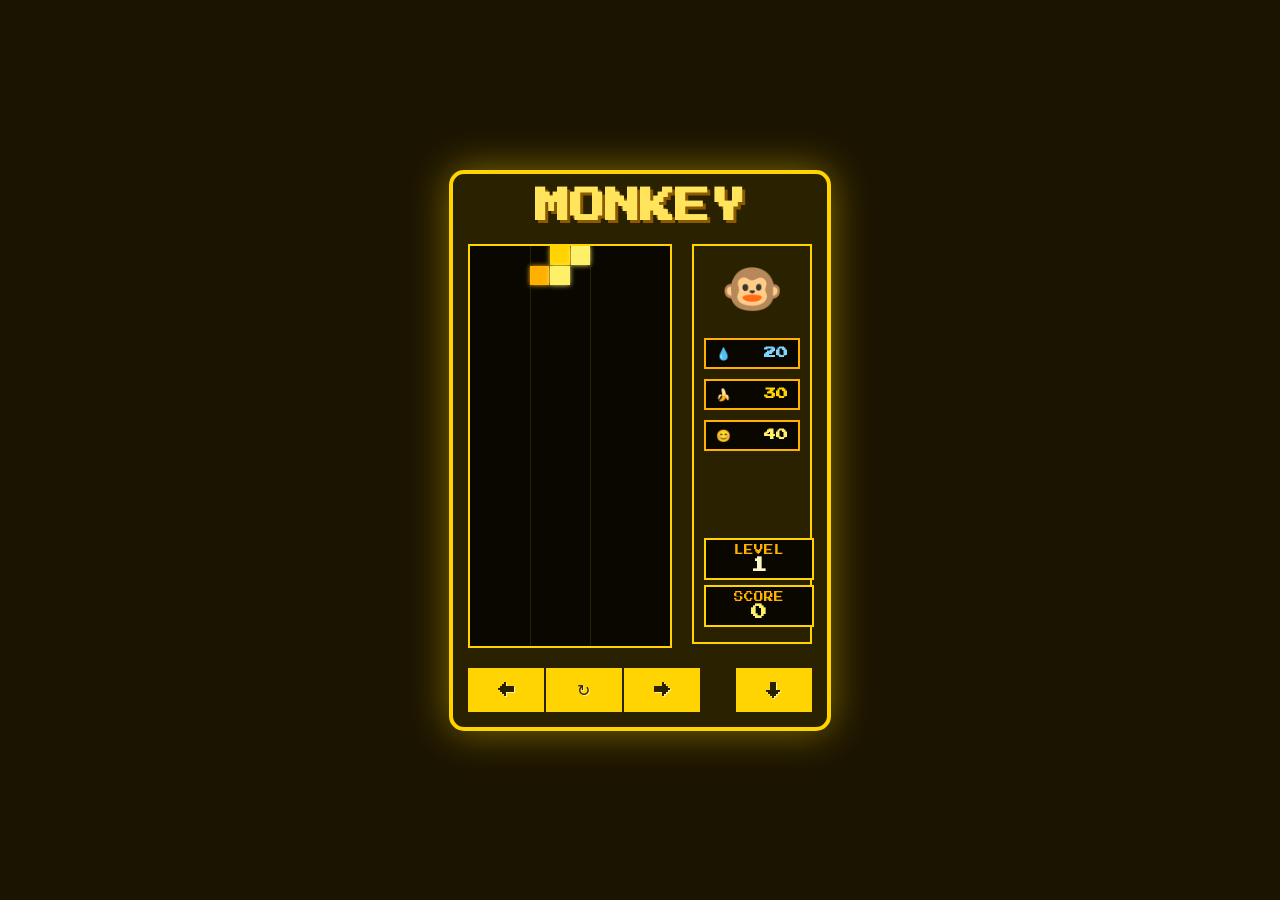
==== tetris/index.html @ 61cf6649 "add monkey tetris" ====
<!DOCTYPE html>
<html lang="en">
<head>
    <meta charset="UTF-8">
    <meta name="viewport" content="width=device-width,initial-scale=1">
    <title>MONKEY</title>
    <link rel="stylesheet" href="style.css">
</head>
<body>
    <div class="game-container">
        <h1 class="game-title">MONKEY</h1>
        <div class="game-content">
            <div class="tetris-grid"></div>
            <div class="stats">
                <div class="monkey-face" id="monkey-emoji">🐵</div>
                <div class="stat-icon" id="hydration">💧 <span id="hydration-value" class="stat-value">0</span></div>
                <div class="stat-icon" id="nutrition">🍌 <span id="nutrition-value" class="stat-value">0</span></div>
                <div class="stat-icon" id="mood">😊 <span id="mood-value" class="stat-value">0</span></div>
                <div class="game-info">
                    <div class="info-box">
                        <div class="info-label">LEVEL</div>
                        <div id="level-value" class="info-value">1</div>
                    </div>
                    <div class="info-box">
                        <div class="info-label">SCORE</div>
                        <div id="score-value" class="info-value">0</div>
                    </div>
                </div>
            </div>
        </div>
        <div class="controls">
            <button class="control-btn" id="left-btn">←</button>
            <button class="control-btn" id="rotate-btn">↻</button>
            <button class="control-btn" id="right-btn">→</button>
            <button class="control-btn" id="drop-btn">↓</button>
        </div>
    </div>
    <script src="script.js"></script>
</body>
</html>
---- tetris/style.css ----
@import url('https://fonts.googleapis.com/css2?family=Press+Start+2P&display=swap');

body {
    font-family: 'Press Start 2P', cursive;
    background: #1b1400;
    color: #fff8c6;
    display: flex;
    justify-content: center;
    align-items: center;
    height: 100vh;
    margin: 0;
    overflow: hidden;
    user-select: none;
}

.game-container {
    background: #2a2100;
    border: 4px solid #ffd400;
    border-radius: 15px;
    padding: 15px;
    display: flex;
    flex-direction: column;
    align-items: center;
    box-shadow: 0 0 40px rgba(255, 212, 0, 0.45);
}

.game-title {
    color: #ffe45c;
    font-size: 2.2em;
    margin: 0 0 20px;
    text-shadow: 3px 3px #8b5a00;
}

.game-content {
    display: flex;
    justify-content: center;
    align-items: flex-start;
}

.tetris-grid {
    width: 200px;
    height: 400px;
    display: grid;
    grid-template-columns: repeat(10, 1fr);
    gap: 1px;
    background: #090700;
    border: 2px solid #ffd400;
    position: relative;
    overflow: hidden;
}

.tetris-cell {
    background: none;
    transition: background-color 0.2s ease;
}

.controls {
    display: flex;
    justify-content: space-between;
    margin-top: 20px;
    width: 100%;
}

.control-btn {
    background: #ffd400;
    color: #2a2100;
    border: none;
    padding: 12px 0;
    border-radius: 0;
    cursor: pointer;
    font-family: 'Press Start 2P', cursive;
    font-size: 16px;
    transition: background 0.3s ease, transform 0.1s ease;
    width: 22%;
    text-shadow: 1px 1px #fff4a3;
}

.control-btn:hover {
    background: #fff06a;
    transform: translateY(-2px);
}

.control-btn:active {
    transform: translateY(1px);
    background: #d89b00;
}

.stats {
    display: flex;
    flex-direction: column;
    margin-left: 20px;
    width: 120px;
    background: #2a2100;
    padding: 10px;
    border: 2px solid #ffd400;
    height: 400px;
    box-sizing: border-box;
}

.monkey-face {
    font-size: 50px;
    text-align: center;
    margin-bottom: 20px;
}

.stat-icon {
    font-size: 12px;
    margin-bottom: 10px;
    display: flex;
    align-items: center;
    justify-content: space-between;
    padding: 6px 10px;
    background: #090700;
    border: 2px solid #ffb000;
}

.stat-value {
    font-weight: 700;
    transition: transform 0.2s ease;
}

#hydration {
    color: #7fd7ff;
}

#nutrition {
    color: #ffd400;
}

#mood {
    color: #fff06a;
}

.danger {
    border-color: #ff4d00 !important;
    color: #ff4d00 !important;
}

.game-info {
    margin-top: auto;
}

.info-box {
    background: #090700;
    border: 2px solid #ffd400;
    padding: 5px;
    width: 100%;
    text-align: center;
    margin-bottom: 5px;
}

.info-label {
    font-size: 0.6em;
    color: #ffb000;
    margin-bottom: 2px;
}

.info-value {
    font-size: 1em;
    font-weight: 700;
    transition: transform 0.2s ease;
}

#score-value {
    color: #fff06a;
}

#right-btn {
    margin-right: 10%;
}

.path-highlight {
    position: absolute;
    background: rgba(255, 212, 0, 0.12);
    pointer-events: none;
}

.highlight-change {
    transform: scale(1.05);
}
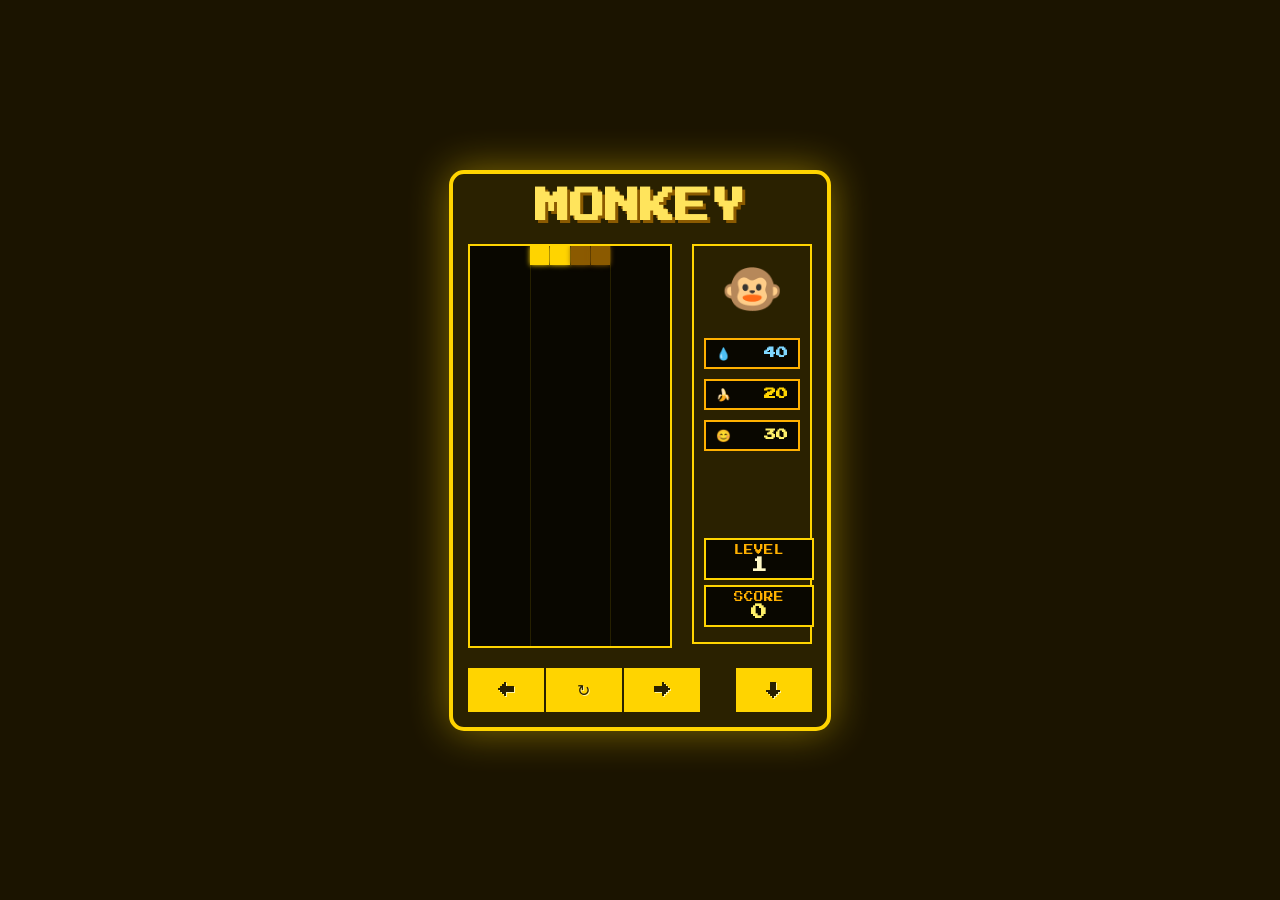
==== commit 7596d275: "rename script.js to tetris.js" ====
--- a/tetris/index.html
+++ b/tetris/index.html
@@ -35,6 +35,6 @@
             <button class="control-btn" id="drop-btn">↓</button>
         </div>
     </div>
-    <script src="script.js"></script>
+    <script src="tetris.js"></script>
 </body>
 </html>
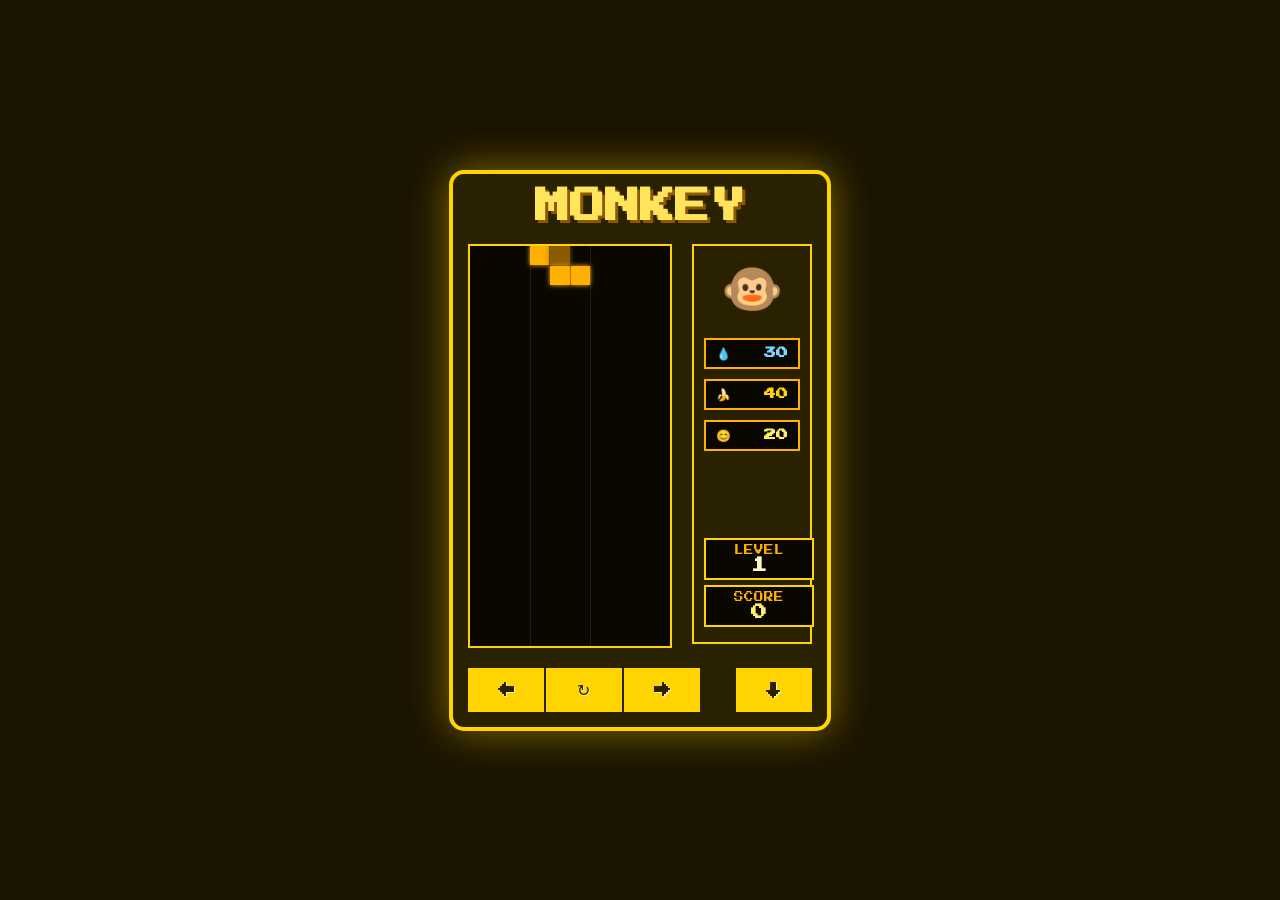
==== commit ec7268ac: "add absolute path to resolve tetris.js" ====
--- a/tetris/index.html
+++ b/tetris/index.html
@@ -35,6 +35,6 @@
             <button class="control-btn" id="drop-btn">↓</button>
         </div>
     </div>
-    <script src="tetris.js"></script>
+<script src="/tetris/tetris.js" defer></script>
 </body>
 </html>
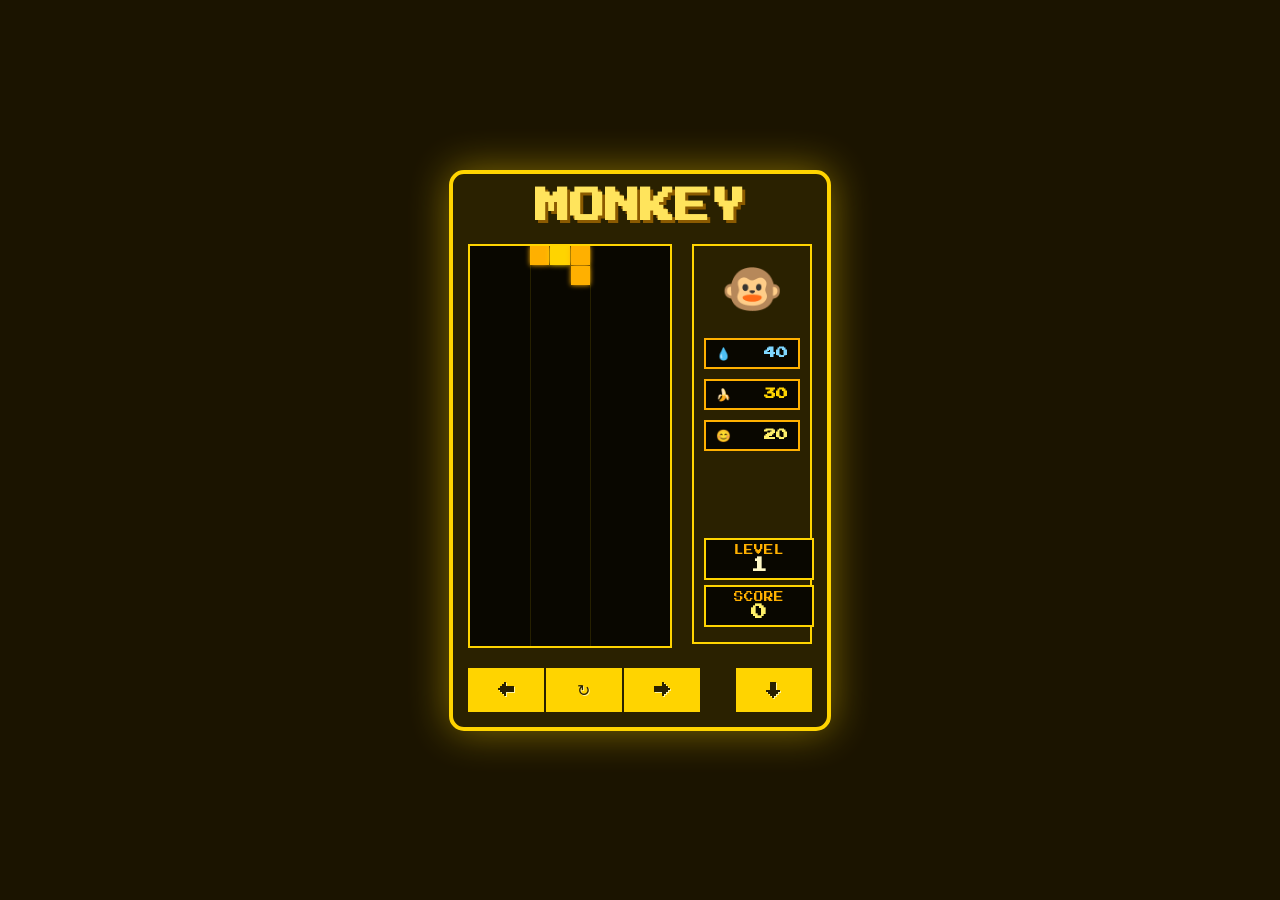
==== commit a4a69813: "rename tetris css, add path" ====
--- a/tetris/index.html
+++ b/tetris/index.html
@@ -4,7 +4,7 @@
     <meta charset="UTF-8">
     <meta name="viewport" content="width=device-width,initial-scale=1">
     <title>MONKEY</title>
-    <link rel="stylesheet" href="style.css">
+    <link rel="stylesheet" href="/tetris/tetris.css">
 </head>
 <body>
     <div class="game-container">
--- a/tetris/tetris.css
+++ b/tetris/tetris.css
@@ -0,0 +1,180 @@
+@import url('https://fonts.googleapis.com/css2?family=Press+Start+2P&display=swap');
+
+body {
+    font-family: 'Press Start 2P', cursive;
+    background: #1b1400;
+    color: #fff8c6;
+    display: flex;
+    justify-content: center;
+    align-items: center;
+    height: 100vh;
+    margin: 0;
+    overflow: hidden;
+    user-select: none;
+}
+
+.game-container {
+    background: #2a2100;
+    border: 4px solid #ffd400;
+    border-radius: 15px;
+    padding: 15px;
+    display: flex;
+    flex-direction: column;
+    align-items: center;
+    box-shadow: 0 0 40px rgba(255, 212, 0, 0.45);
+}
+
+.game-title {
+    color: #ffe45c;
+    font-size: 2.2em;
+    margin: 0 0 20px;
+    text-shadow: 3px 3px #8b5a00;
+}
+
+.game-content {
+    display: flex;
+    justify-content: center;
+    align-items: flex-start;
+}
+
+.tetris-grid {
+    width: 200px;
+    height: 400px;
+    display: grid;
+    grid-template-columns: repeat(10, 1fr);
+    gap: 1px;
+    background: #090700;
+    border: 2px solid #ffd400;
+    position: relative;
+    overflow: hidden;
+}
+
+.tetris-cell {
+    background: none;
+    transition: background-color 0.2s ease;
+}
+
+.controls {
+    display: flex;
+    justify-content: space-between;
+    margin-top: 20px;
+    width: 100%;
+}
+
+.control-btn {
+    background: #ffd400;
+    color: #2a2100;
+    border: none;
+    padding: 12px 0;
+    border-radius: 0;
+    cursor: pointer;
+    font-family: 'Press Start 2P', cursive;
+    font-size: 16px;
+    transition: background 0.3s ease, transform 0.1s ease;
+    width: 22%;
+    text-shadow: 1px 1px #fff4a3;
+}
+
+.control-btn:hover {
+    background: #fff06a;
+    transform: translateY(-2px);
+}
+
+.control-btn:active {
+    transform: translateY(1px);
+    background: #d89b00;
+}
+
+.stats {
+    display: flex;
+    flex-direction: column;
+    margin-left: 20px;
+    width: 120px;
+    background: #2a2100;
+    padding: 10px;
+    border: 2px solid #ffd400;
+    height: 400px;
+    box-sizing: border-box;
+}
+
+.monkey-face {
+    font-size: 50px;
+    text-align: center;
+    margin-bottom: 20px;
+}
+
+.stat-icon {
+    font-size: 12px;
+    margin-bottom: 10px;
+    display: flex;
+    align-items: center;
+    justify-content: space-between;
+    padding: 6px 10px;
+    background: #090700;
+    border: 2px solid #ffb000;
+}
+
+.stat-value {
+    font-weight: 700;
+    transition: transform 0.2s ease;
+}
+
+#hydration {
+    color: #7fd7ff;
+}
+
+#nutrition {
+    color: #ffd400;
+}
+
+#mood {
+    color: #fff06a;
+}
+
+.danger {
+    border-color: #ff4d00 !important;
+    color: #ff4d00 !important;
+}
+
+.game-info {
+    margin-top: auto;
+}
+
+.info-box {
+    background: #090700;
+    border: 2px solid #ffd400;
+    padding: 5px;
+    width: 100%;
+    text-align: center;
+    margin-bottom: 5px;
+}
+
+.info-label {
+    font-size: 0.6em;
+    color: #ffb000;
+    margin-bottom: 2px;
+}
+
+.info-value {
+    font-size: 1em;
+    font-weight: 700;
+    transition: transform 0.2s ease;
+}
+
+#score-value {
+    color: #fff06a;
+}
+
+#right-btn {
+    margin-right: 10%;
+}
+
+.path-highlight {
+    position: absolute;
+    background: rgba(255, 212, 0, 0.12);
+    pointer-events: none;
+}
+
+.highlight-change {
+    transform: scale(1.05);
+}
